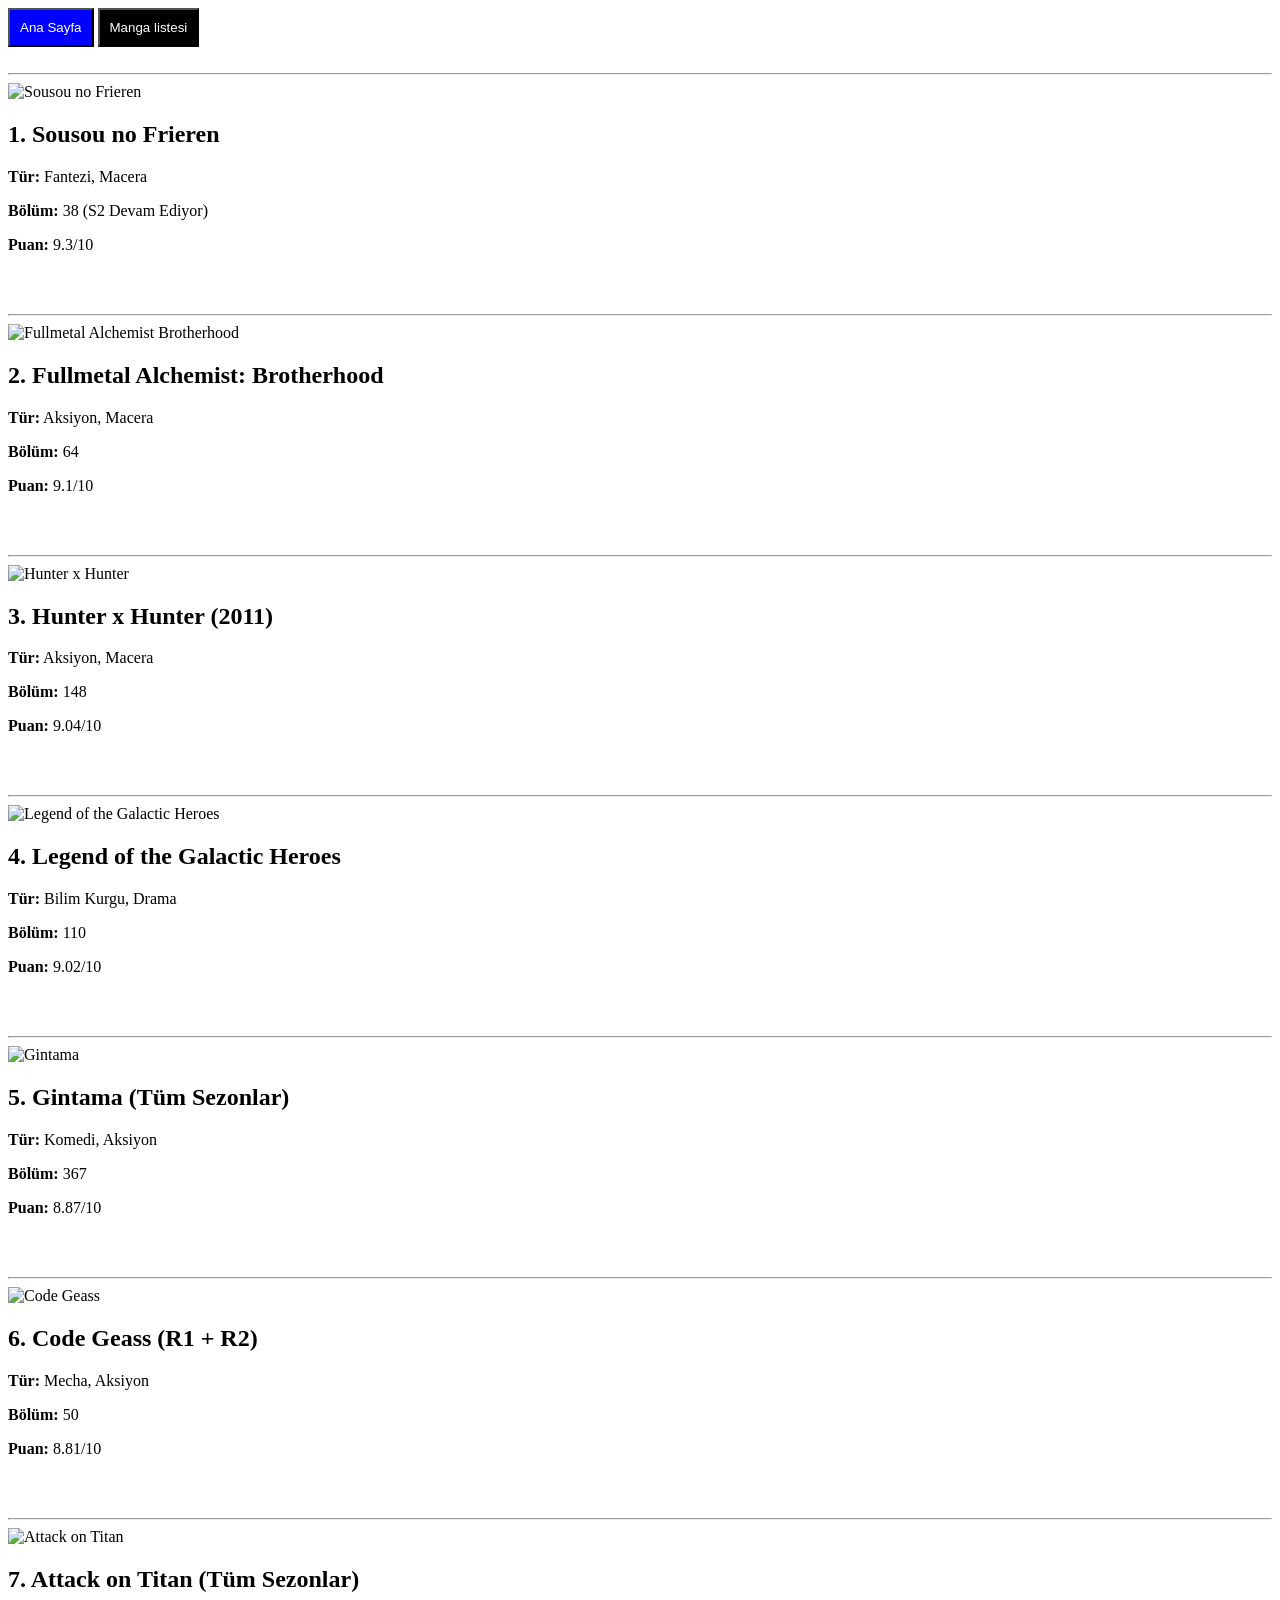
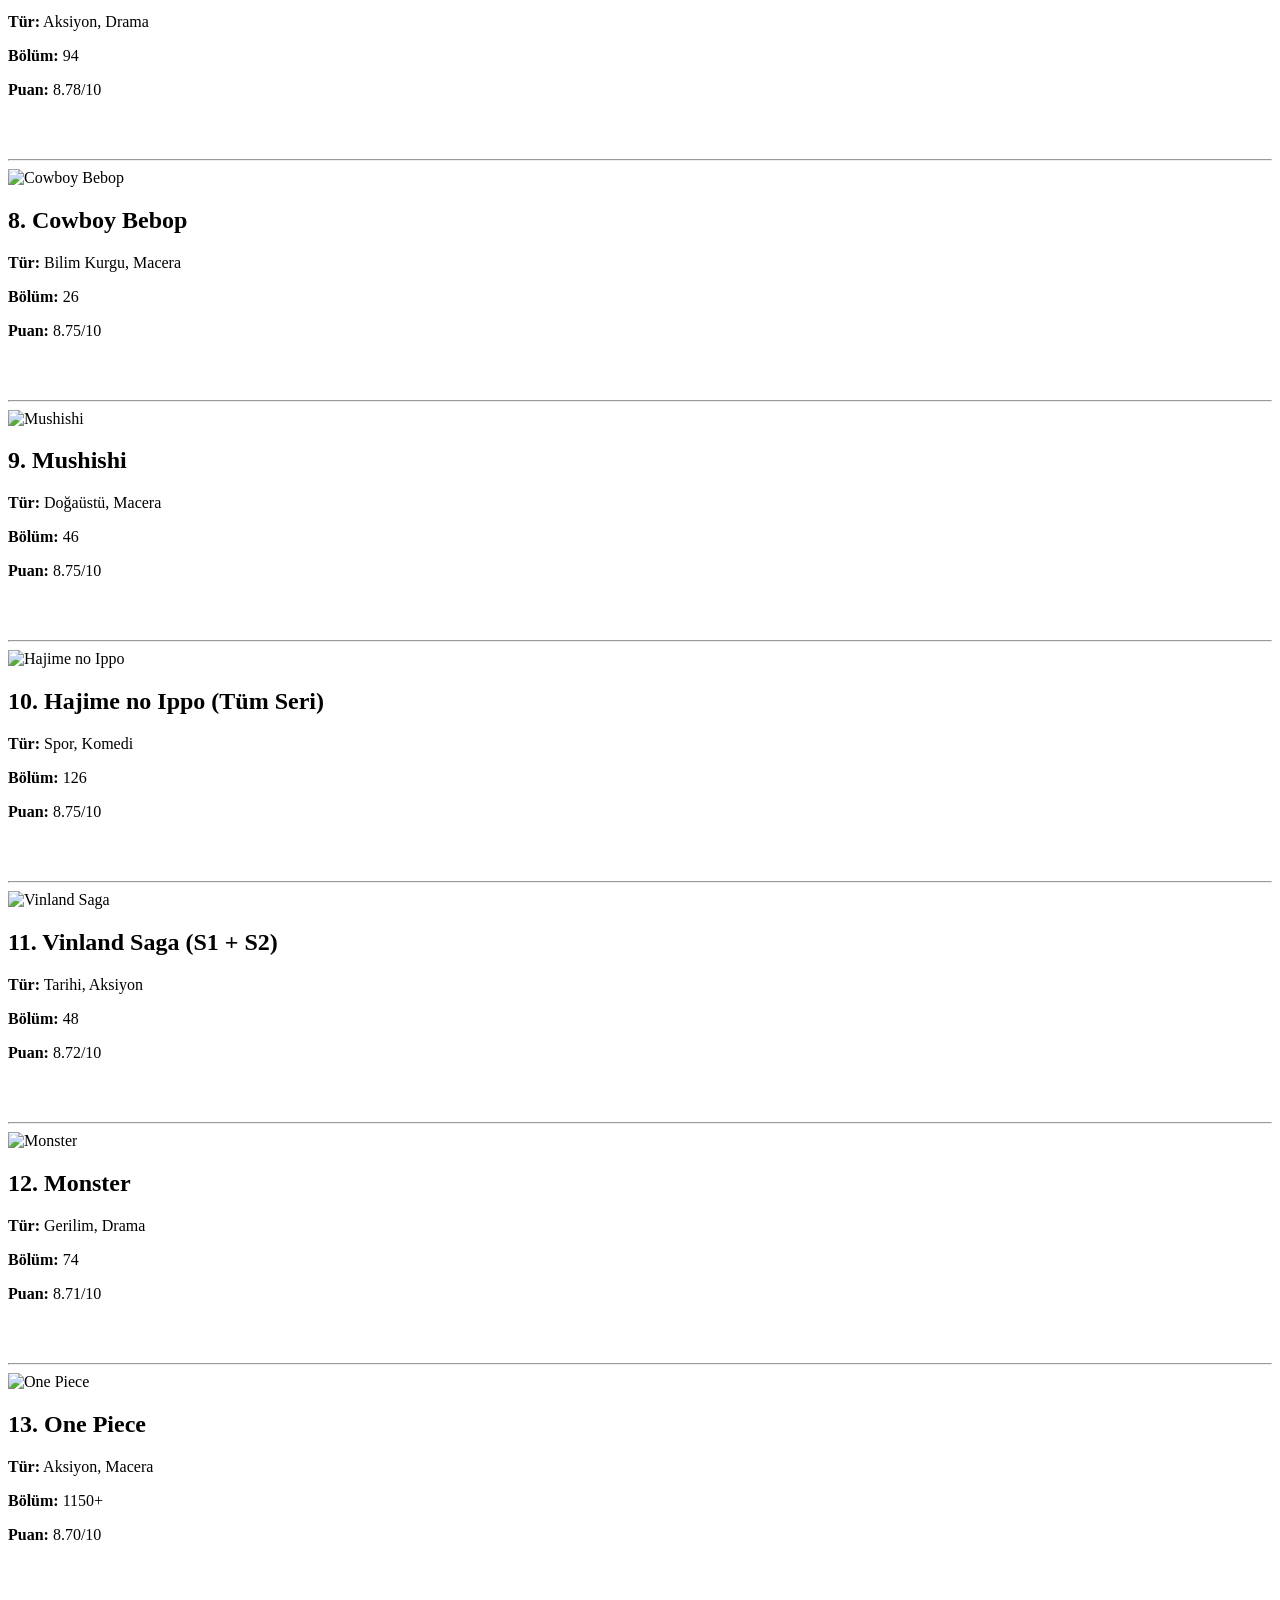
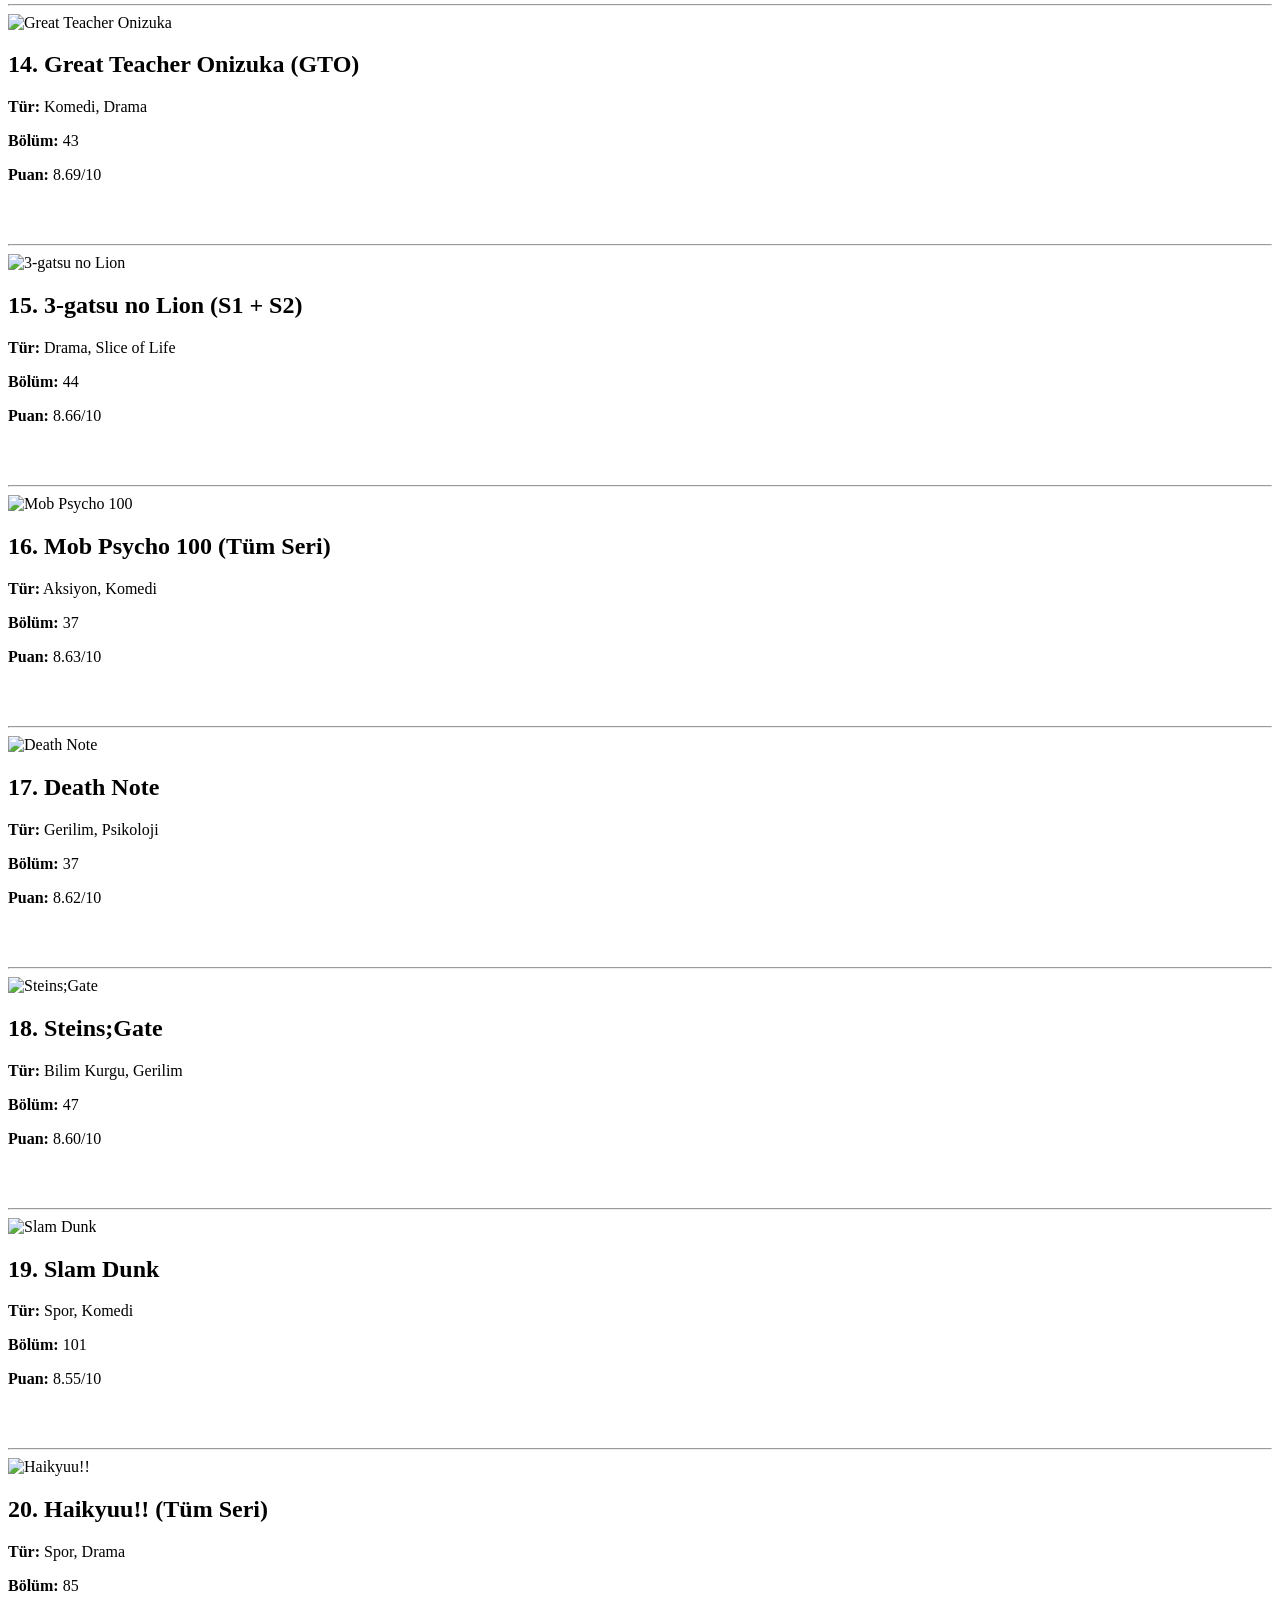
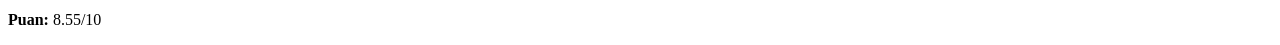
==== anime.html @ 478937a7 "Add files via upload" ====
<!DOCTYPE html>
<html lang="tr">
<head>
    <meta charset="UTF-8">
    <title>anime listesi </title>
</head>
<body>
   
    <a href="index.html"><button style="background-color:blue;color:white;padding:10px;">Ana Sayfa</button></a>
    
 <a href="manga.html"><button style="background-color:black;color:white;padding:10px;">Manga listesi</button></a> 
 


    <br><br><hr>
    <img src="img/frieren.jpg" width="150" alt="Sousou no Frieren">
    <h2>1. Sousou no Frieren</h2>
    <p><strong>Tür:</strong> Fantezi, Macera</p>
    <p><strong>Bölüm:</strong> 38 (S2 Devam Ediyor)</p>
    <p><strong>Puan:</strong> 9.3/10</p>

    <br><br><hr>
    <img src="img/fmab.jpg" width="150" alt="Fullmetal Alchemist Brotherhood">
    <h2>2. Fullmetal Alchemist: Brotherhood</h2>
    <p><strong>Tür:</strong> Aksiyon, Macera</p>
    <p><strong>Bölüm:</strong> 64</p>
    <p><strong>Puan:</strong> 9.1/10</p>

    <br><br><hr>
    <img src="img/hxh.jpg" width="150" alt="Hunter x Hunter">
    <h2>3. Hunter x Hunter (2011)</h2>
    <p><strong>Tür:</strong> Aksiyon, Macera</p>
    <p><strong>Bölüm:</strong> 148</p>
    <p><strong>Puan:</strong> 9.04/10</p>

    <br><br><hr>
    <img src="img/logh.jpg" width="150" alt="Legend of the Galactic Heroes">
    <h2>4. Legend of the Galactic Heroes</h2>
    <p><strong>Tür:</strong> Bilim Kurgu, Drama</p>
    <p><strong>Bölüm:</strong> 110</p>
    <p><strong>Puan:</strong> 9.02/10</p>

    <br><br><hr>
    <img src="img/gintama.jpg" width="150" alt="Gintama">
    <h2>5. Gintama (Tüm Sezonlar)</h2>
    <p><strong>Tür:</strong> Komedi, Aksiyon</p>
    <p><strong>Bölüm:</strong> 367</p>
    <p><strong>Puan:</strong> 8.87/10</p>

    <br><br><hr>
    <img src="img/codegeass.jpg" width="150" alt="Code Geass">
    <h2>6. Code Geass (R1 + R2)</h2>
    <p><strong>Tür:</strong> Mecha, Aksiyon</p>
    <p><strong>Bölüm:</strong> 50</p>
    <p><strong>Puan:</strong> 8.81/10</p>

    <br><br><hr>
    <img src="img/aot.jpg" width="150" alt="Attack on Titan">
    <h2>7. Attack on Titan (Tüm Sezonlar)</h2>
    <p><strong>Tür:</strong> Aksiyon, Drama</p>
    <p><strong>Bölüm:</strong> 94</p>
    <p><strong>Puan:</strong> 8.78/10</p>

    <br><br><hr>
    <img src="img/cowboybebop.jpg" width="150" alt="Cowboy Bebop">
    <h2>8. Cowboy Bebop</h2>
    <p><strong>Tür:</strong> Bilim Kurgu, Macera</p>
    <p><strong>Bölüm:</strong> 26</p>
    <p><strong>Puan:</strong> 8.75/10</p>

    <br><br><hr>
    <img src="img/mushishi.jpg" width="150" alt="Mushishi">
    <h2>9. Mushishi</h2>
    <p><strong>Tür:</strong> Doğaüstü, Macera</p>
    <p><strong>Bölüm:</strong> 46</p>
    <p><strong>Puan:</strong> 8.75/10</p>

    <br><br><hr>
    <img src="img/hajimenoippo.jpg" width="150" alt="Hajime no Ippo">
    <h2>10. Hajime no Ippo (Tüm Seri)</h2>
    <p><strong>Tür:</strong> Spor, Komedi</p>
    <p><strong>Bölüm:</strong> 126</p>
    <p><strong>Puan:</strong> 8.75/10</p>

    <br><br><hr>
    <img src="img/vinland.jpg" width="150" alt="Vinland Saga">
    <h2>11. Vinland Saga (S1 + S2)</h2>
    <p><strong>Tür:</strong> Tarihi, Aksiyon</p>
    <p><strong>Bölüm:</strong> 48</p>
    <p><strong>Puan:</strong> 8.72/10</p>

    <br><br><hr>
    <img src="img/monster.jpg" width="150" alt="Monster">
    <h2>12. Monster</h2>
    <p><strong>Tür:</strong> Gerilim, Drama</p>
    <p><strong>Bölüm:</strong> 74</p>
    <p><strong>Puan:</strong> 8.71/10</p>

    <br><br><hr>
    <img src="img/onepiece.jpg" width="150" alt="One Piece">
    <h2>13. One Piece</h2>
    <p><strong>Tür:</strong> Aksiyon, Macera</p>
    <p><strong>Bölüm:</strong> 1150+</p>
    <p><strong>Puan:</strong> 8.70/10</p>

    <br><br><hr>
    <img src="img/gto.jpg" width="150" alt="Great Teacher Onizuka">
    <h2>14. Great Teacher Onizuka (GTO)</h2>
    <p><strong>Tür:</strong> Komedi, Drama</p>
    <p><strong>Bölüm:</strong> 43</p>
    <p><strong>Puan:</strong> 8.69/10</p>

    <br><br><hr>
    <img src="img/3gatsu.jpg" width="150" alt="3-gatsu no Lion">
    <h2>15. 3-gatsu no Lion (S1 + S2)</h2>
    <p><strong>Tür:</strong> Drama, Slice of Life</p>
    <p><strong>Bölüm:</strong> 44</p>
    <p><strong>Puan:</strong> 8.66/10</p>

    <br><br><hr>
    <img src="img/mobpsycho.jpg" width="150" alt="Mob Psycho 100">
    <h2>16. Mob Psycho 100 (Tüm Seri)</h2>
    <p><strong>Tür:</strong> Aksiyon, Komedi</p>
    <p><strong>Bölüm:</strong> 37</p>
    <p><strong>Puan:</strong> 8.63/10</p>

    <br><br><hr>
    <img src="img/deathnote.jpg" width="150" alt="Death Note">
    <h2>17. Death Note</h2>
    <p><strong>Tür:</strong> Gerilim, Psikoloji</p>
    <p><strong>Bölüm:</strong> 37</p>
    <p><strong>Puan:</strong> 8.62/10</p>

    <br><br><hr>
    <img src="img/steinsgate.jpg" width="150" alt="Steins;Gate">
    <h2>18. Steins;Gate</h2>
    <p><strong>Tür:</strong> Bilim Kurgu, Gerilim</p>
    <p><strong>Bölüm:</strong> 47</p>
    <p><strong>Puan:</strong> 8.60/10</p>

    <br><br><hr>
    <img src="img/slamdunk.jpg" width="150" alt="Slam Dunk">
    <h2>19. Slam Dunk</h2>
    <p><strong>Tür:</strong> Spor, Komedi</p>
    <p><strong>Bölüm:</strong> 101</p>
    <p><strong>Puan:</strong> 8.55/10</p>

    <br><br><hr>
    <img src="img/haikyuu.jpg" width="150" alt="Haikyuu!!">
    <h2>20. Haikyuu!! (Tüm Seri)</h2>
    <p><strong>Tür:</strong> Spor, Drama</p>
    <p><strong>Bölüm:</strong> 85</p>
    <p><strong>Puan:</strong> 8.55/10</p>


 
 
 
</body>
</html>
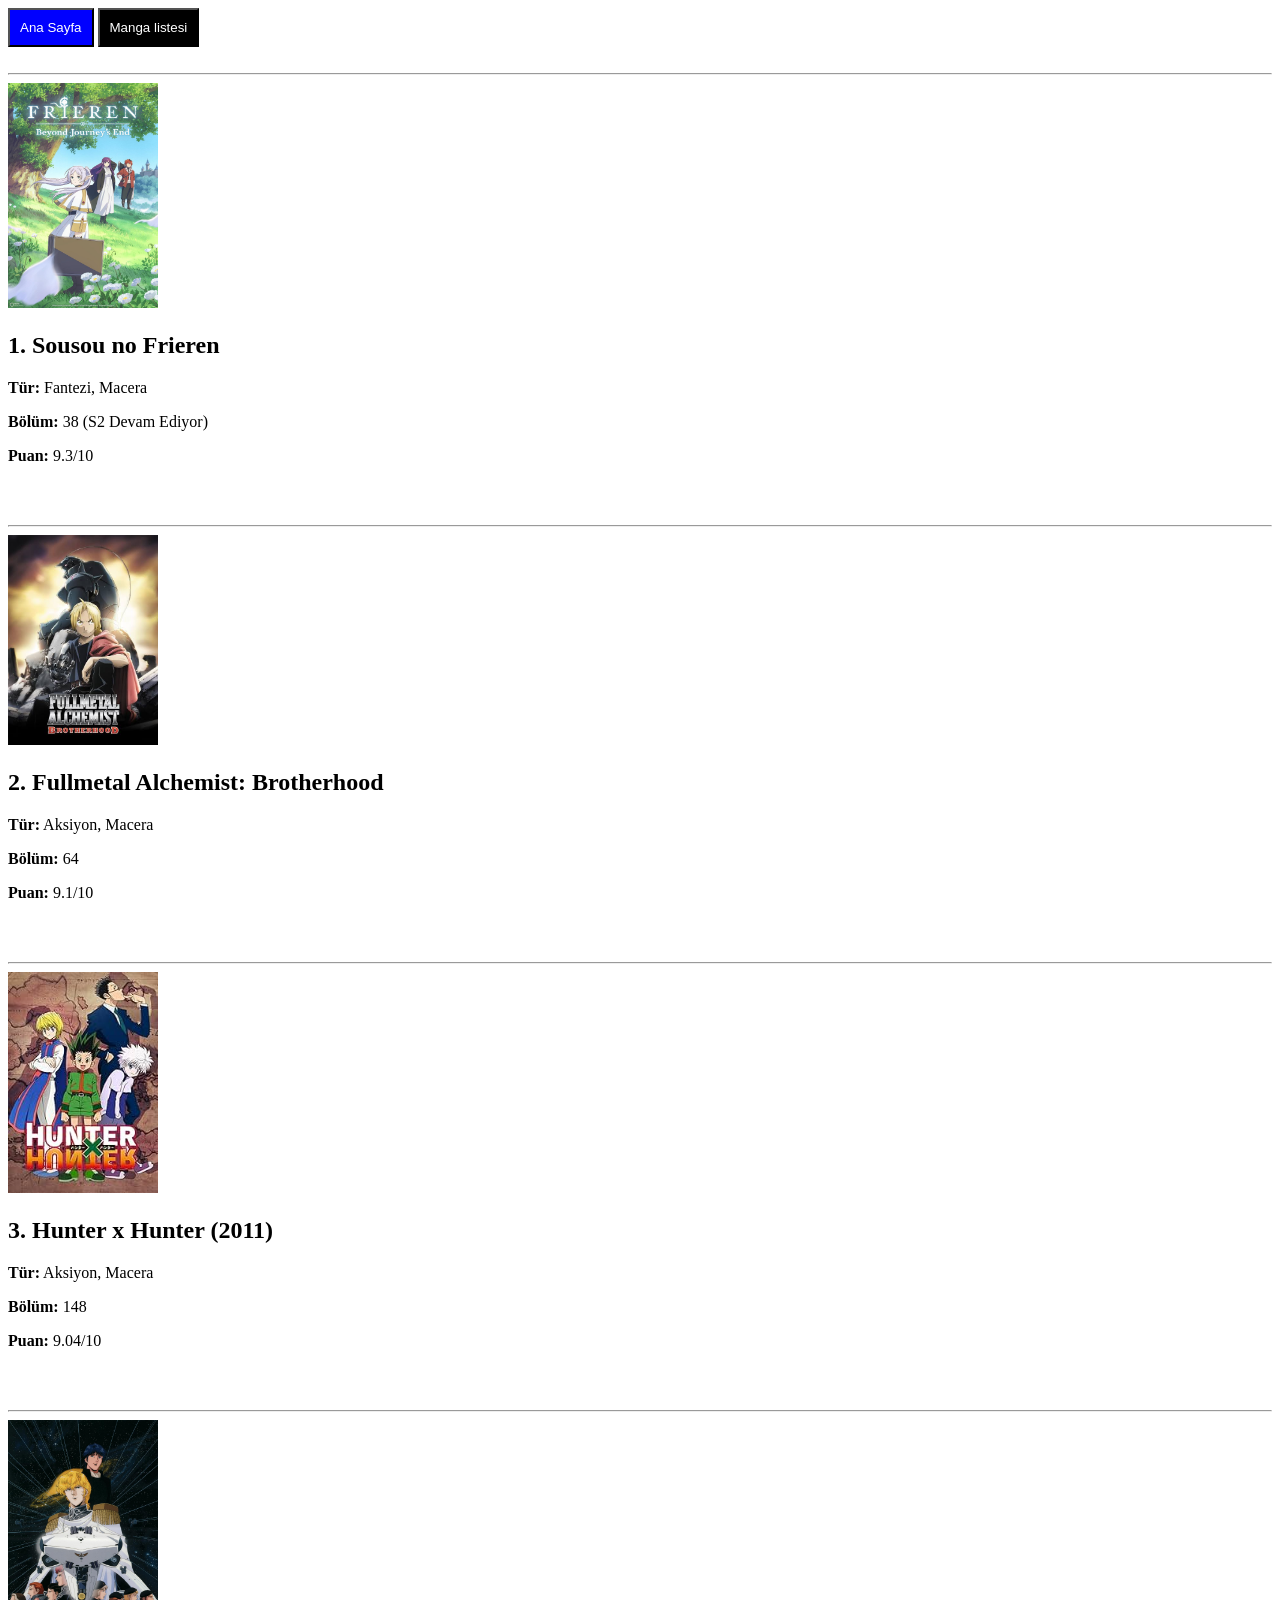
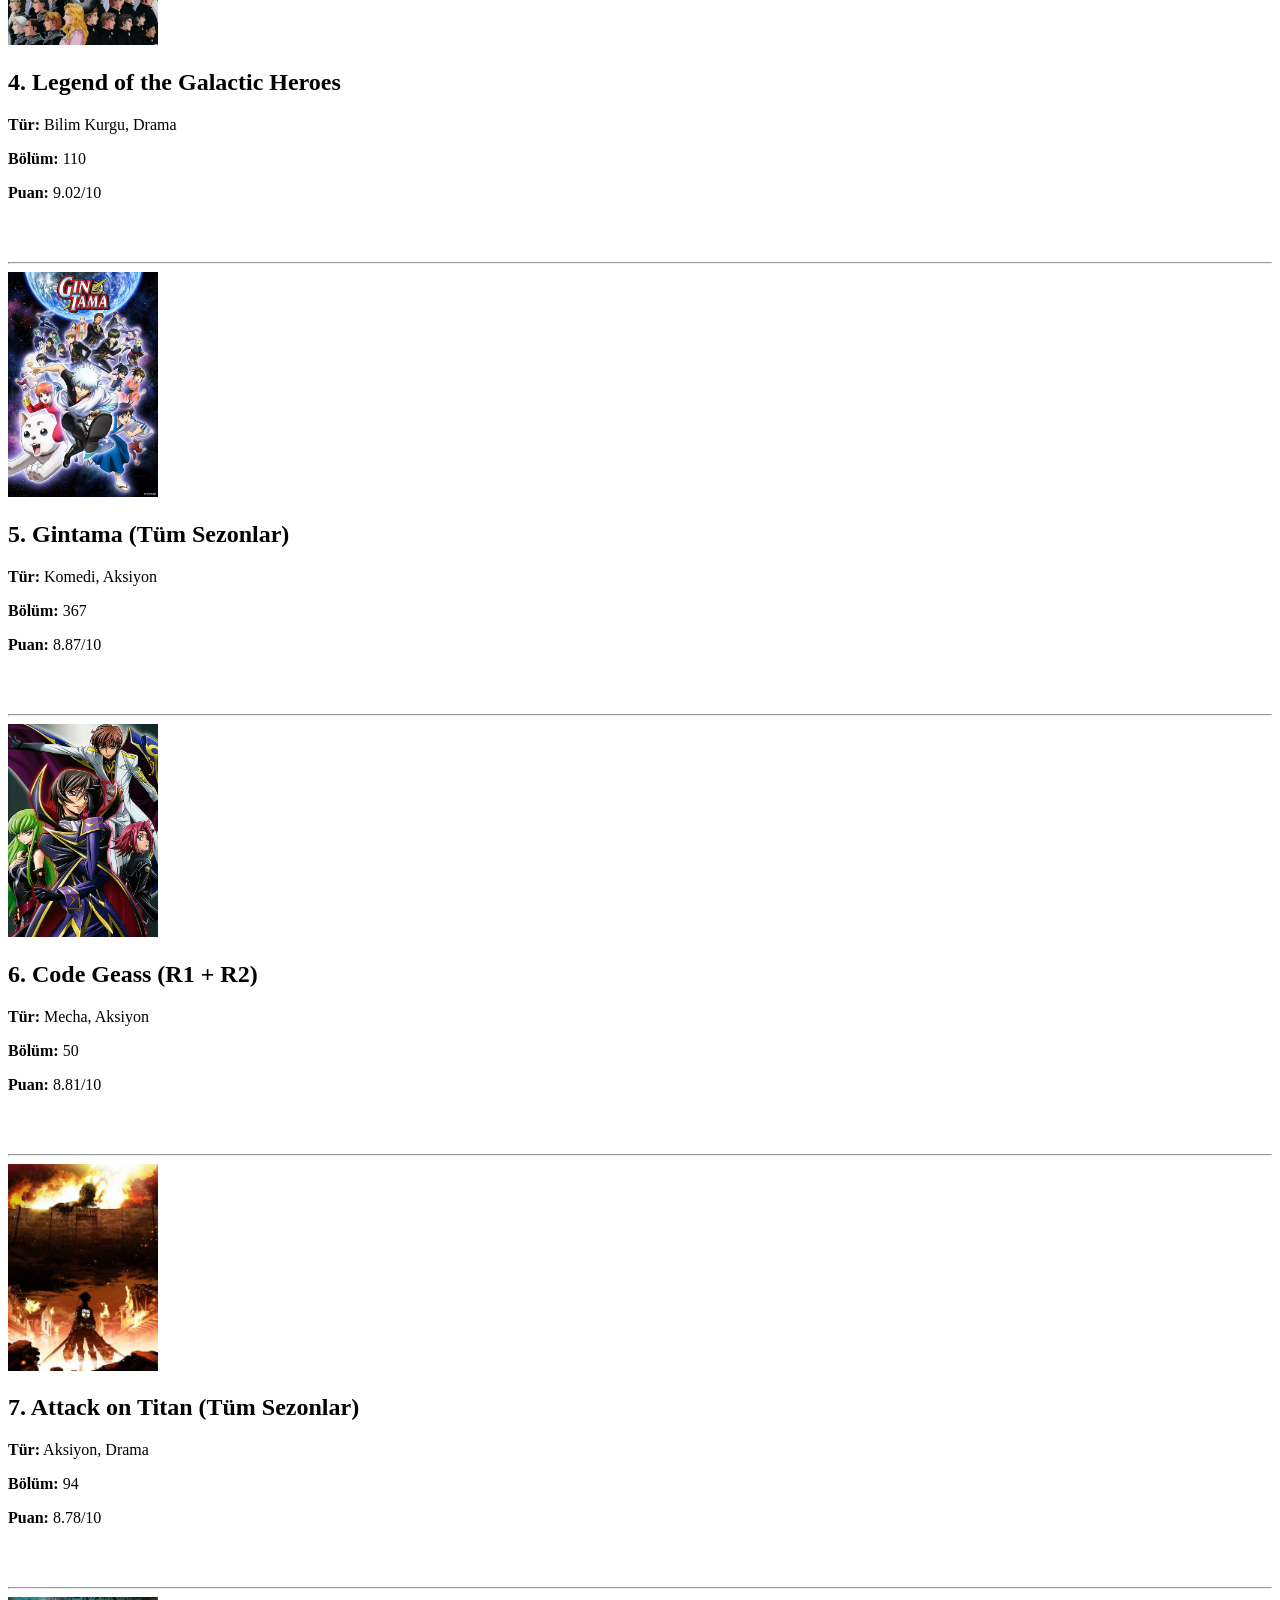
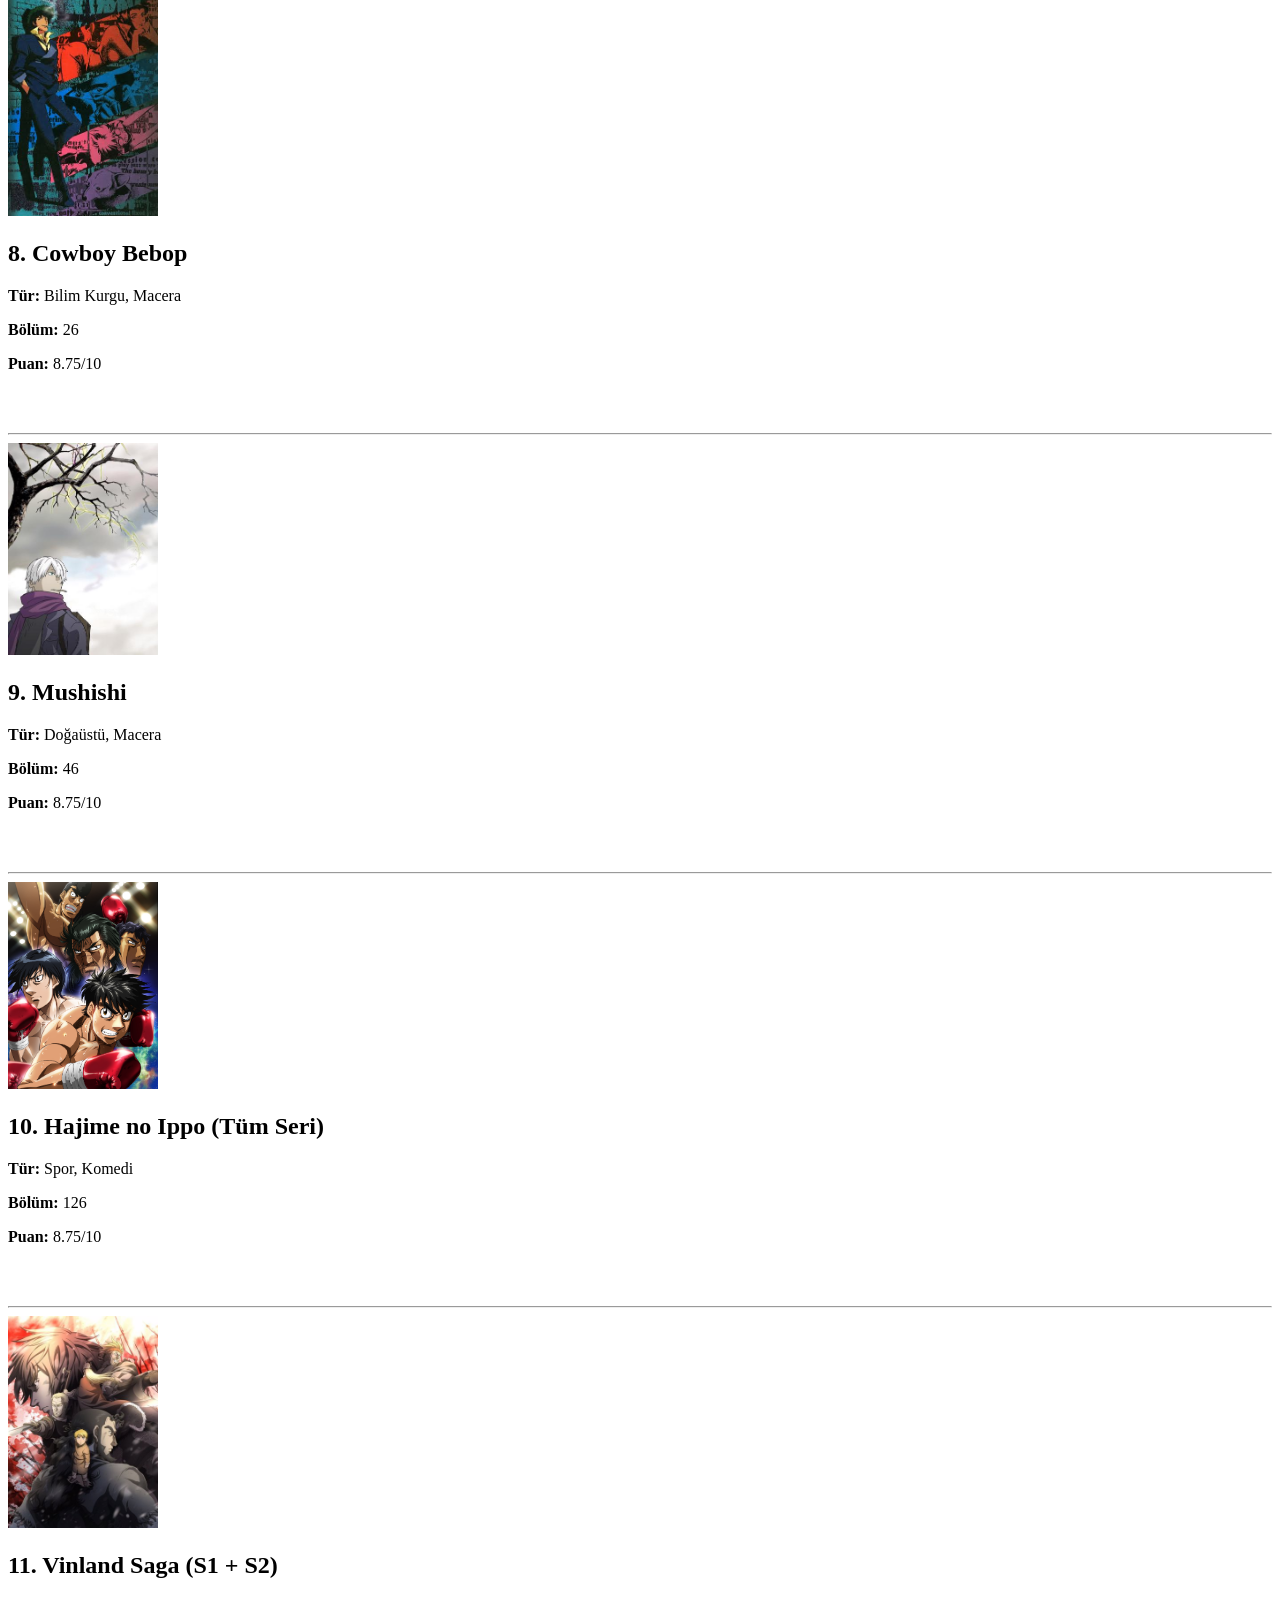
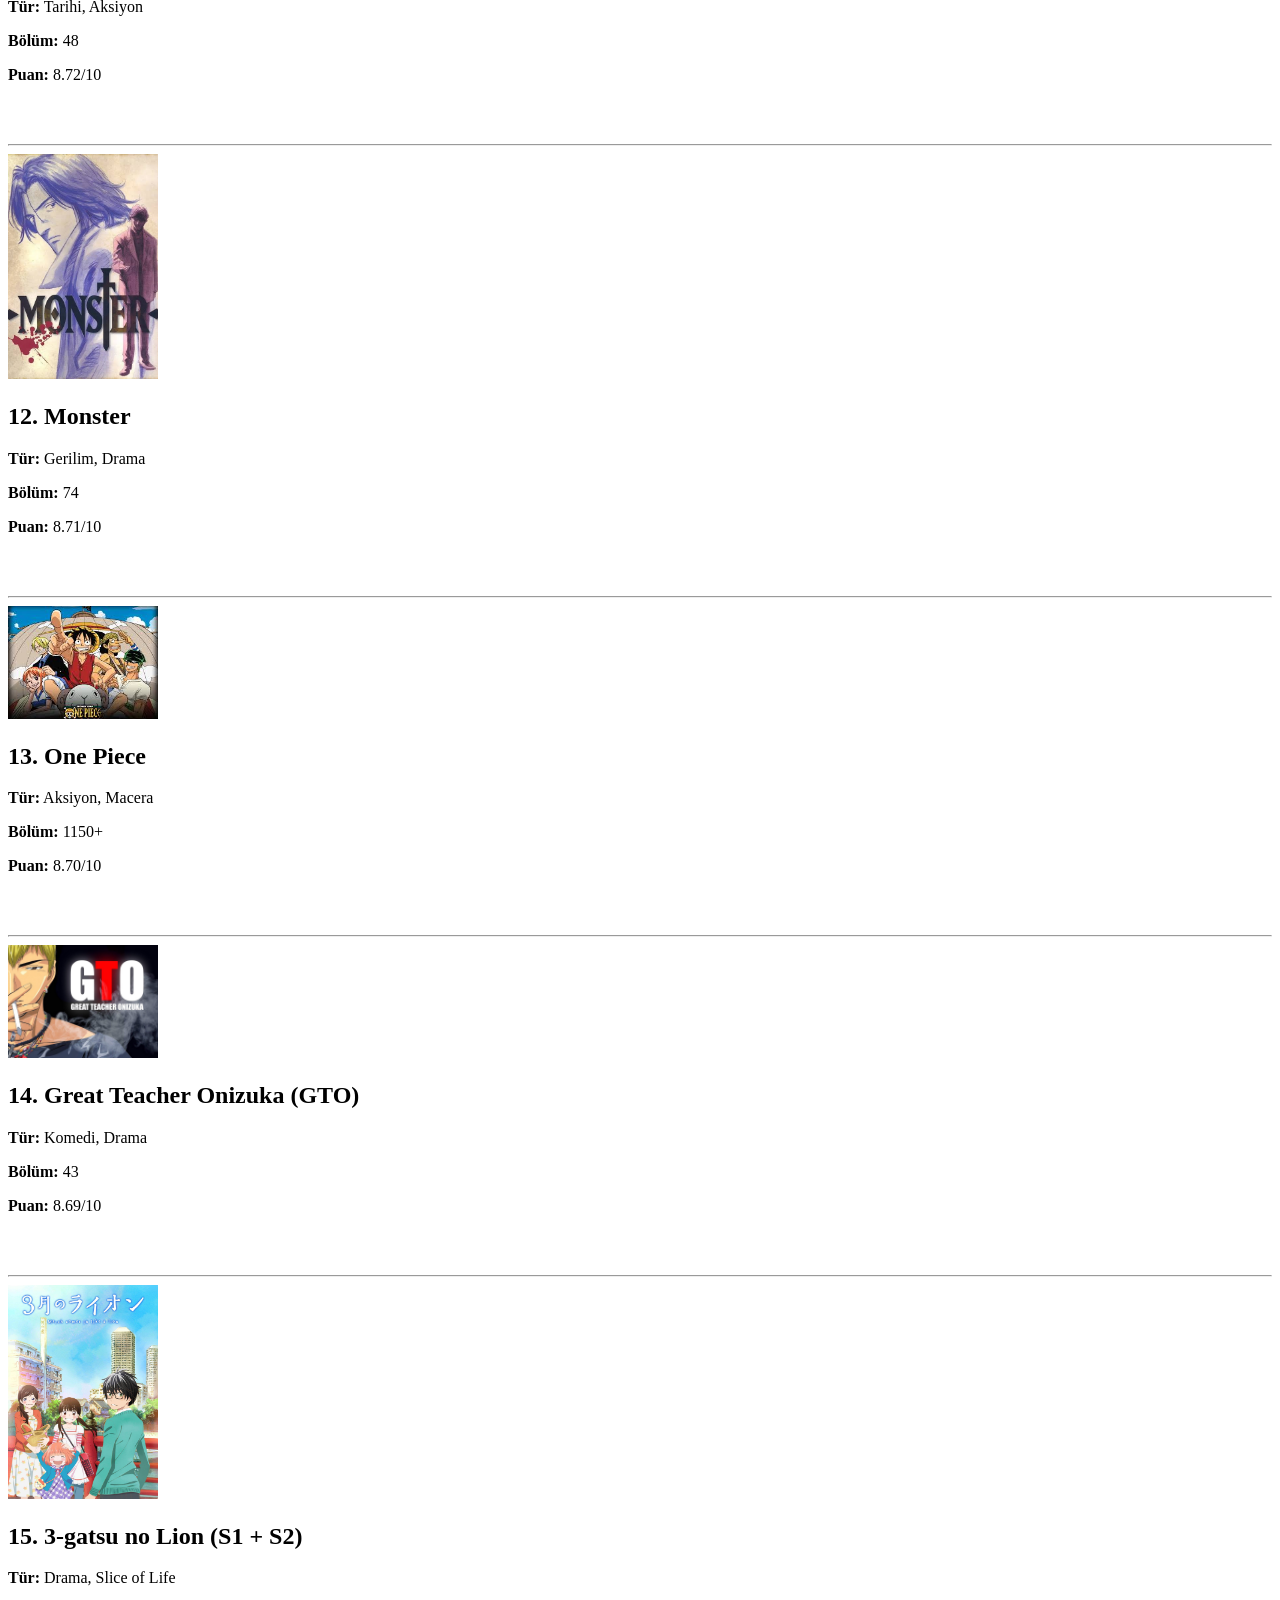
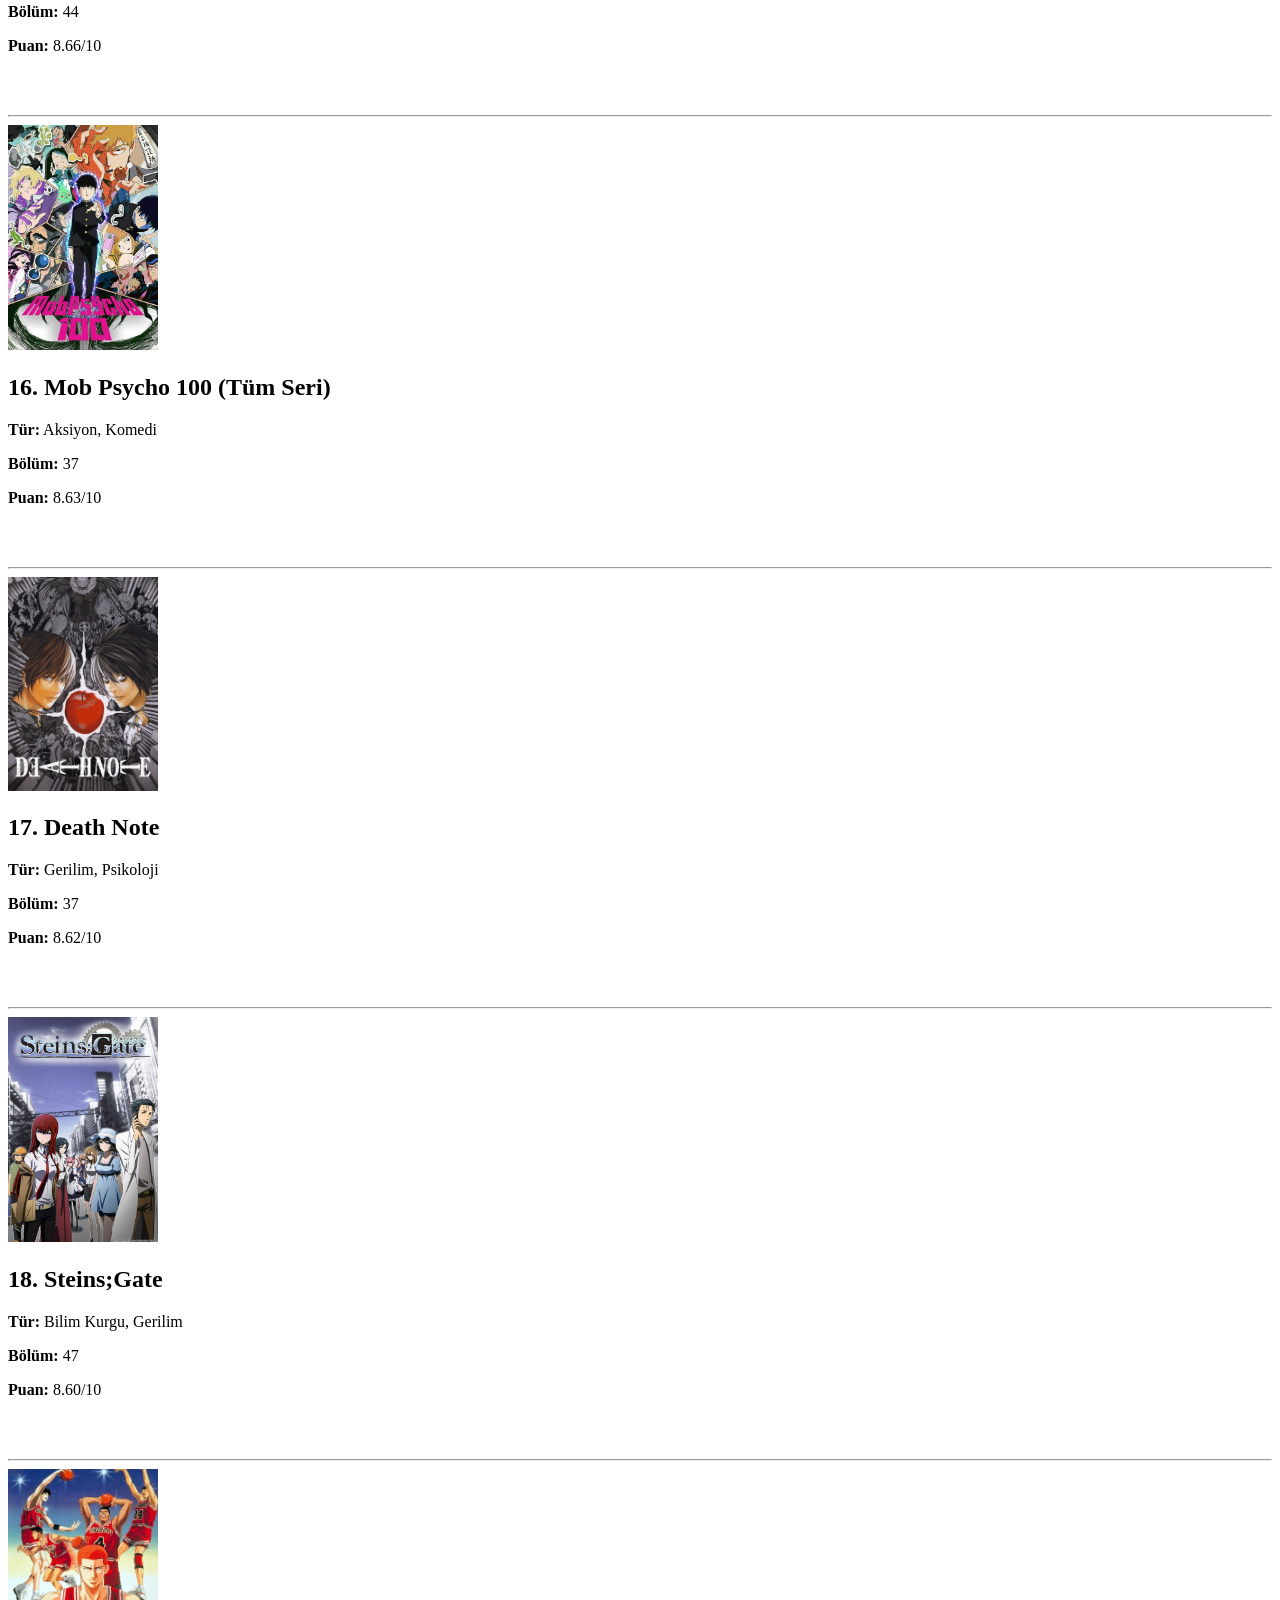
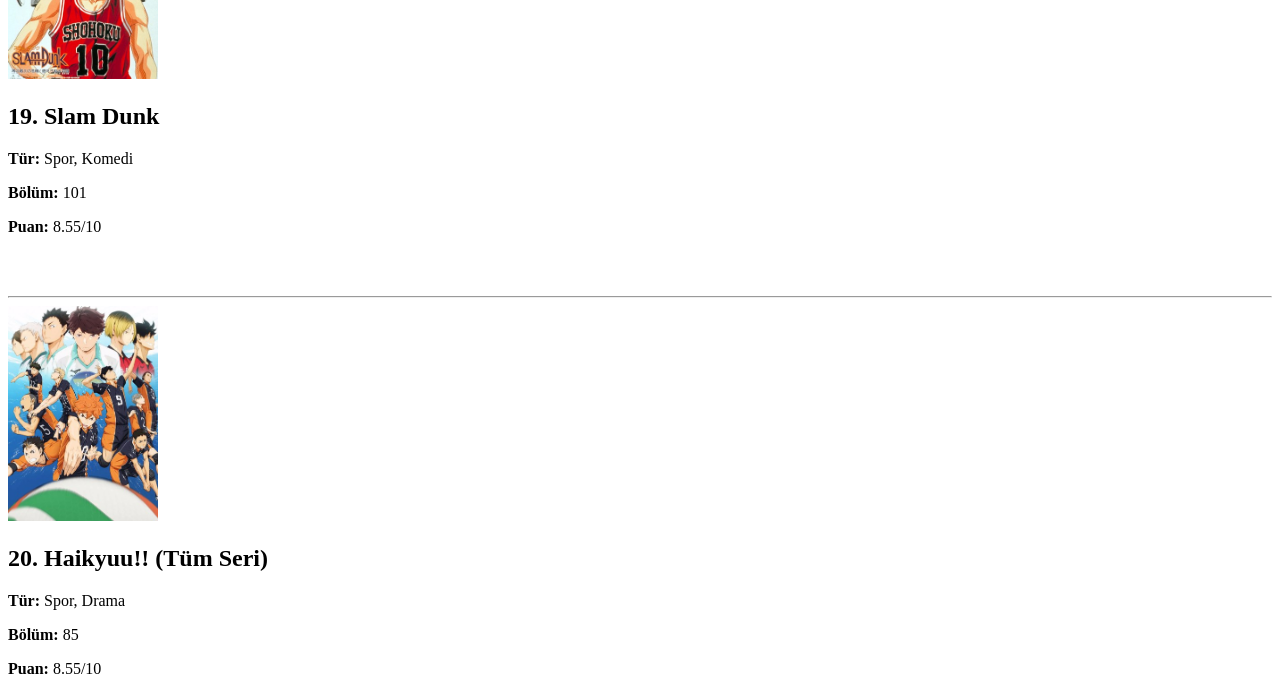
==== commit 94e403bd: "Update anime.html" ====
--- a/anime.html
+++ b/anime.html
@@ -3,6 +3,11 @@
 <head>
     <meta charset="UTF-8">
     <title>anime listesi </title>
+
+<meta name="viewport" content="width=device-width, initial-scale=1.0">
+<link rel="stylesheet" href="style.css">
+
+
 </head>
 <body>
    
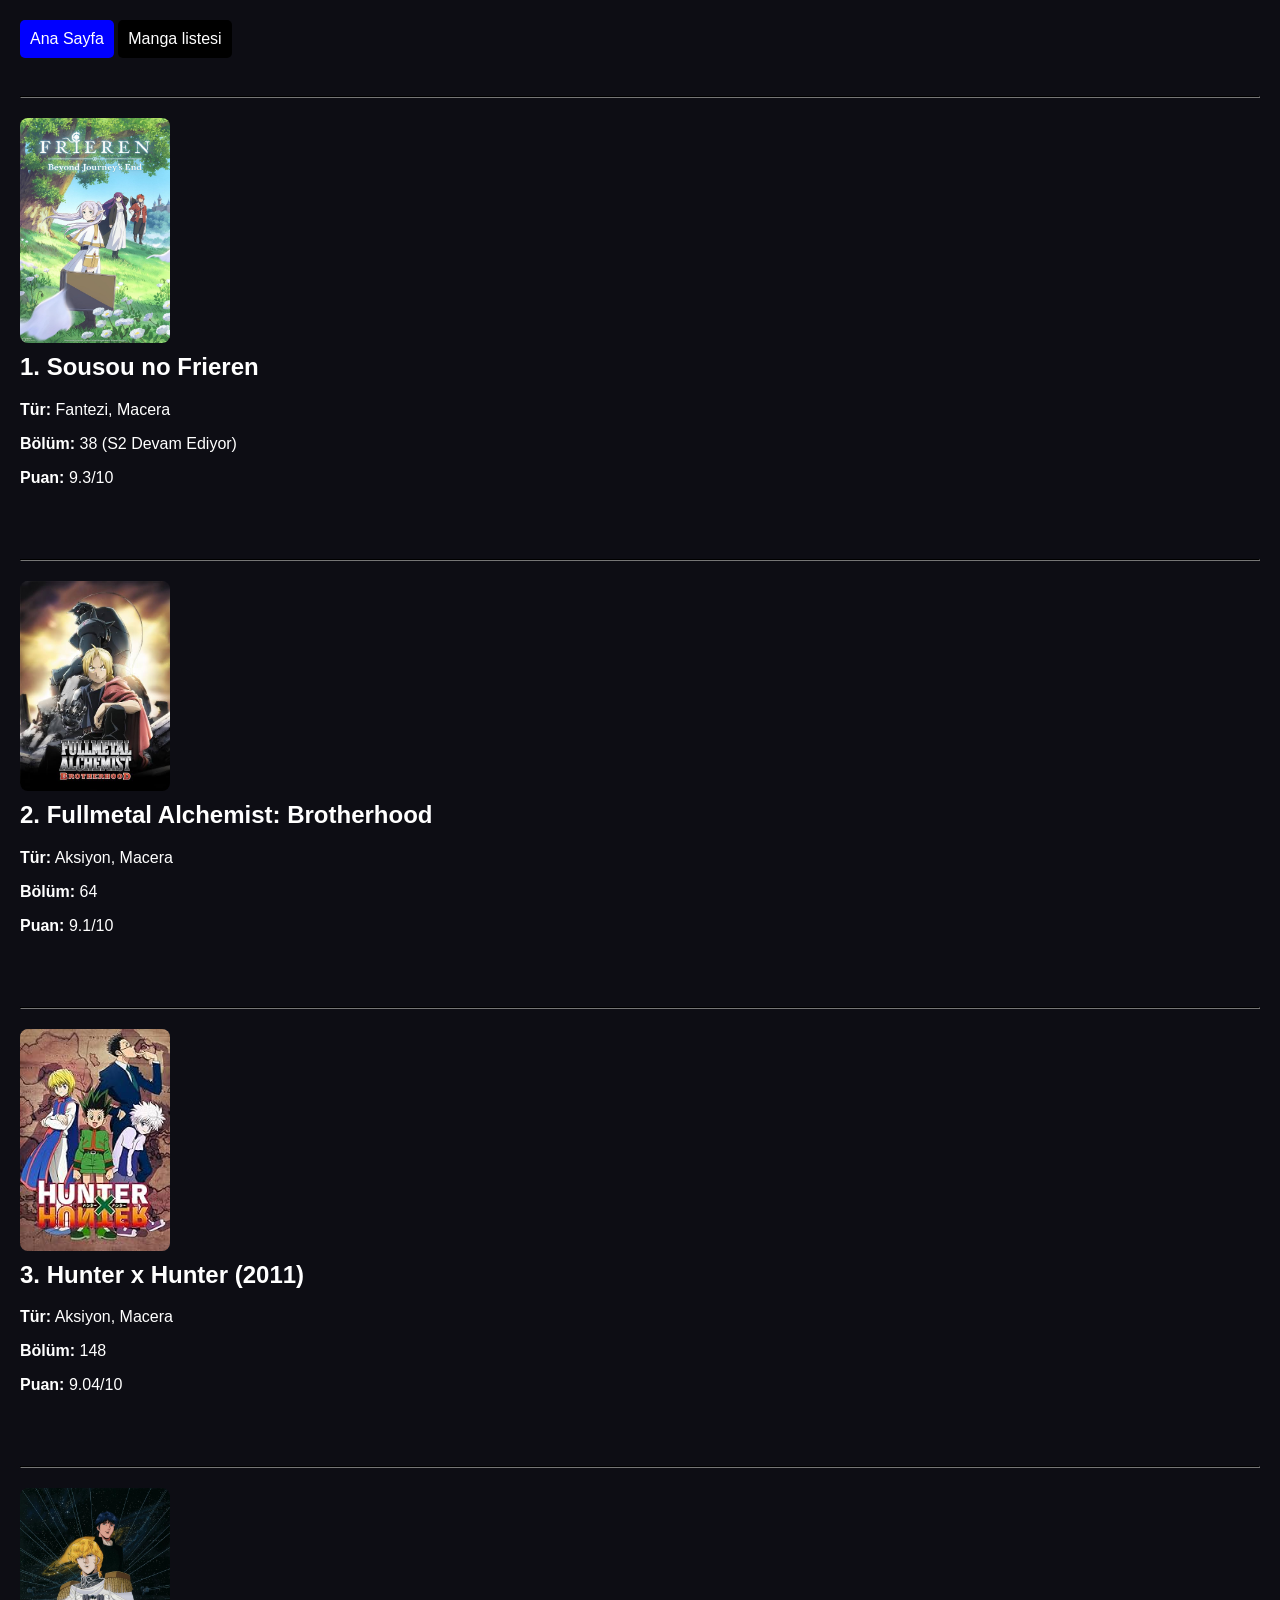
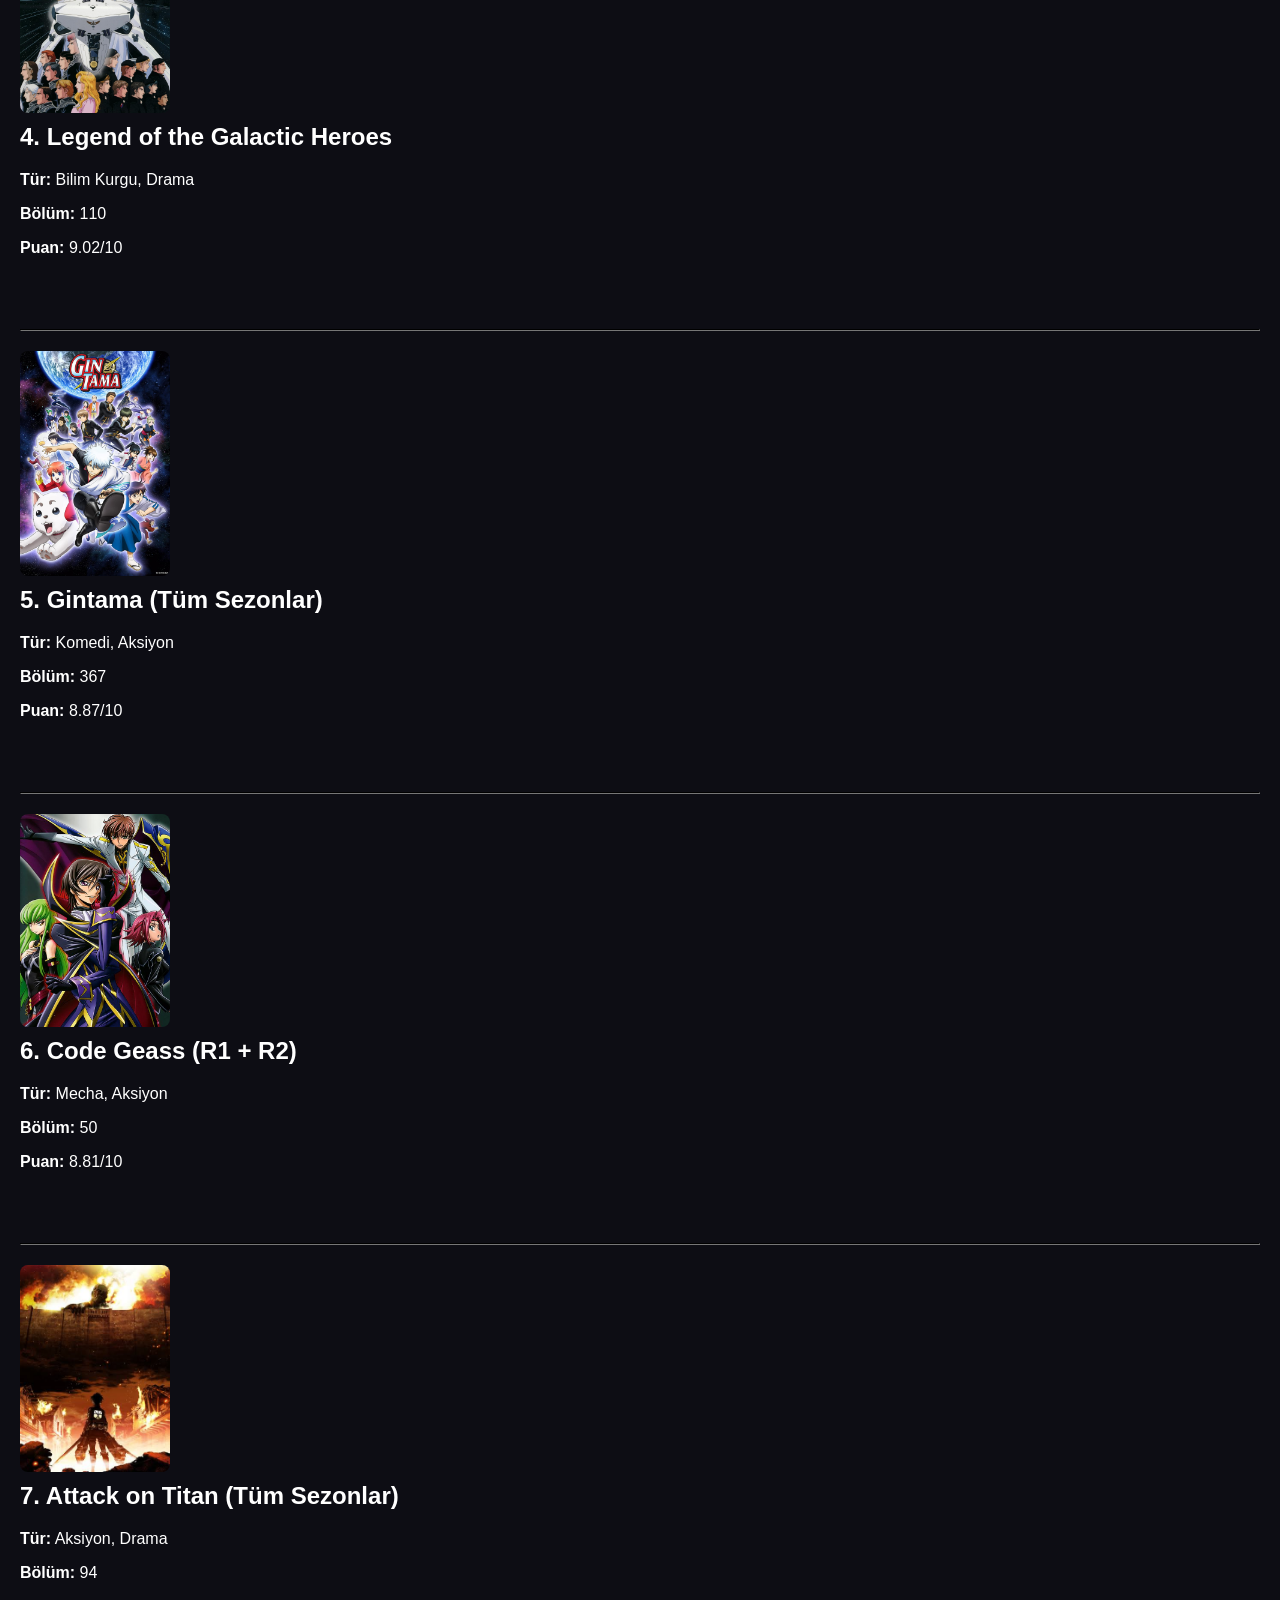
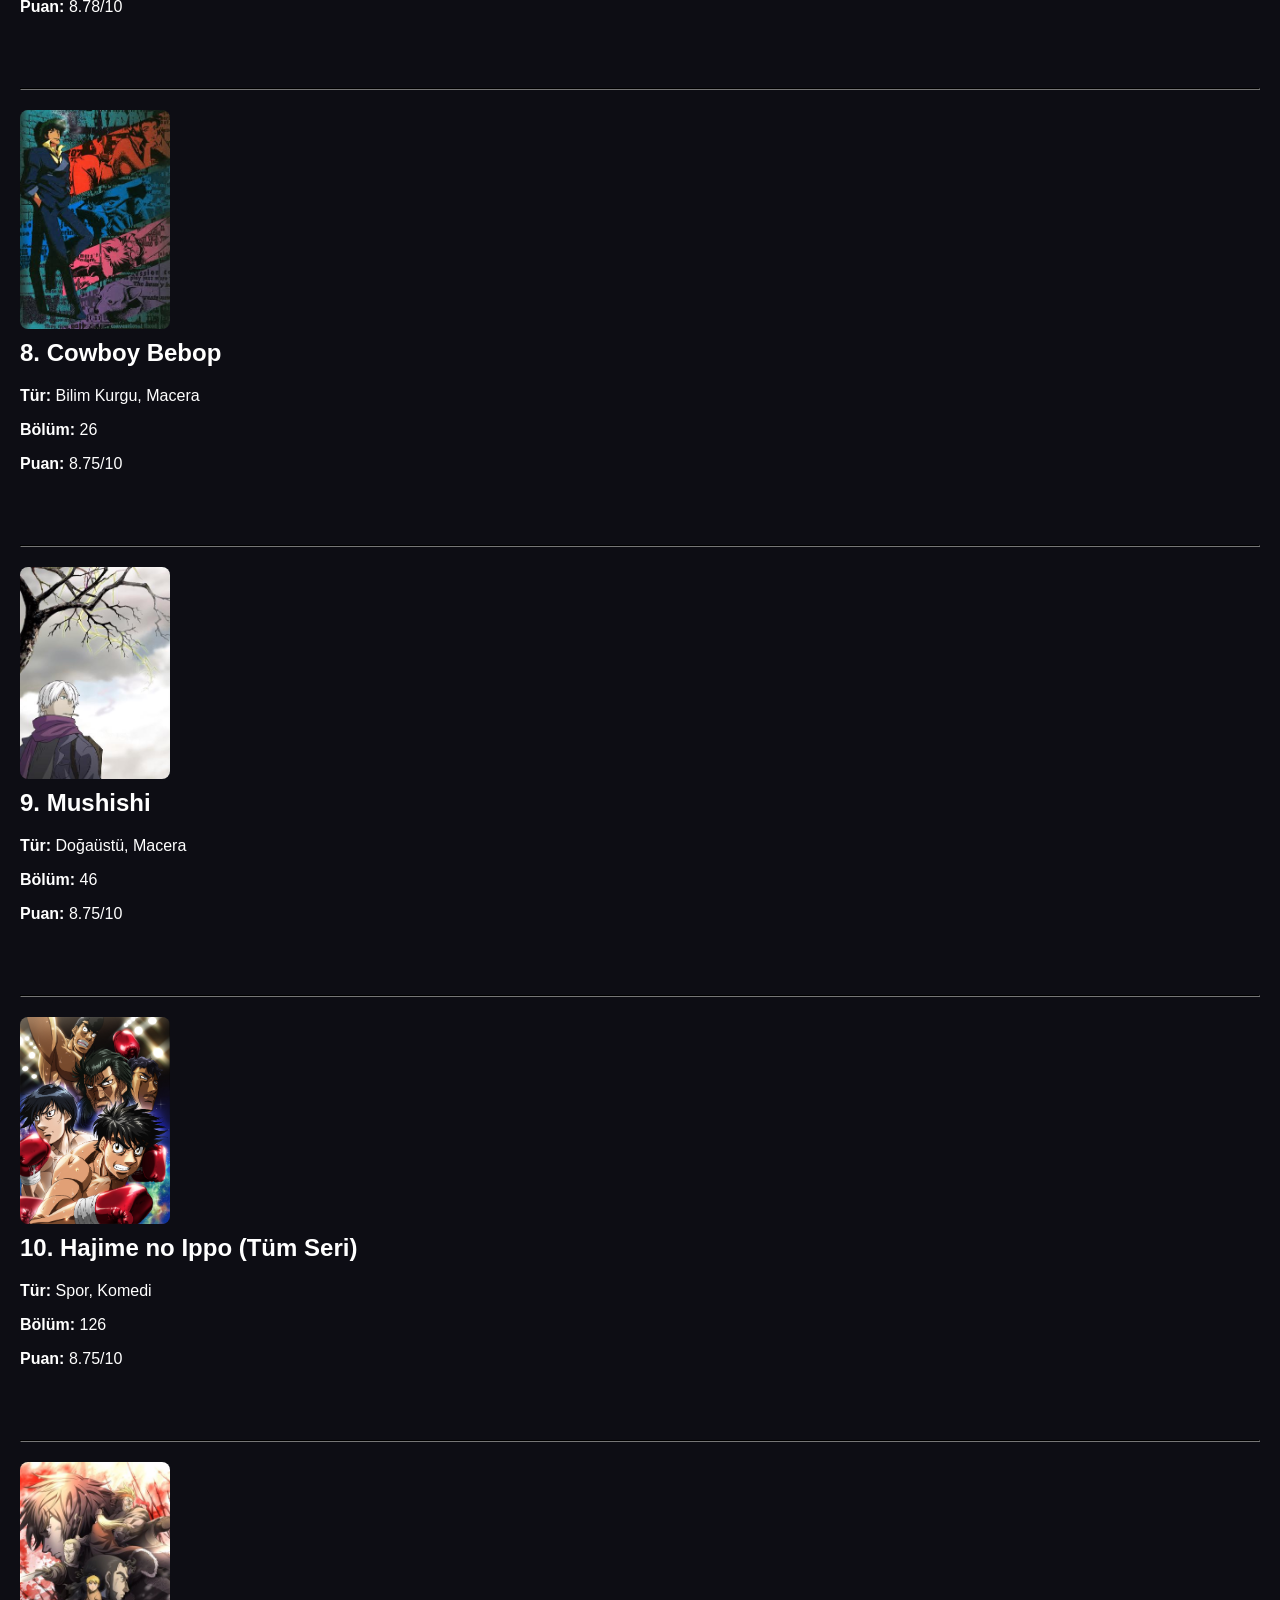
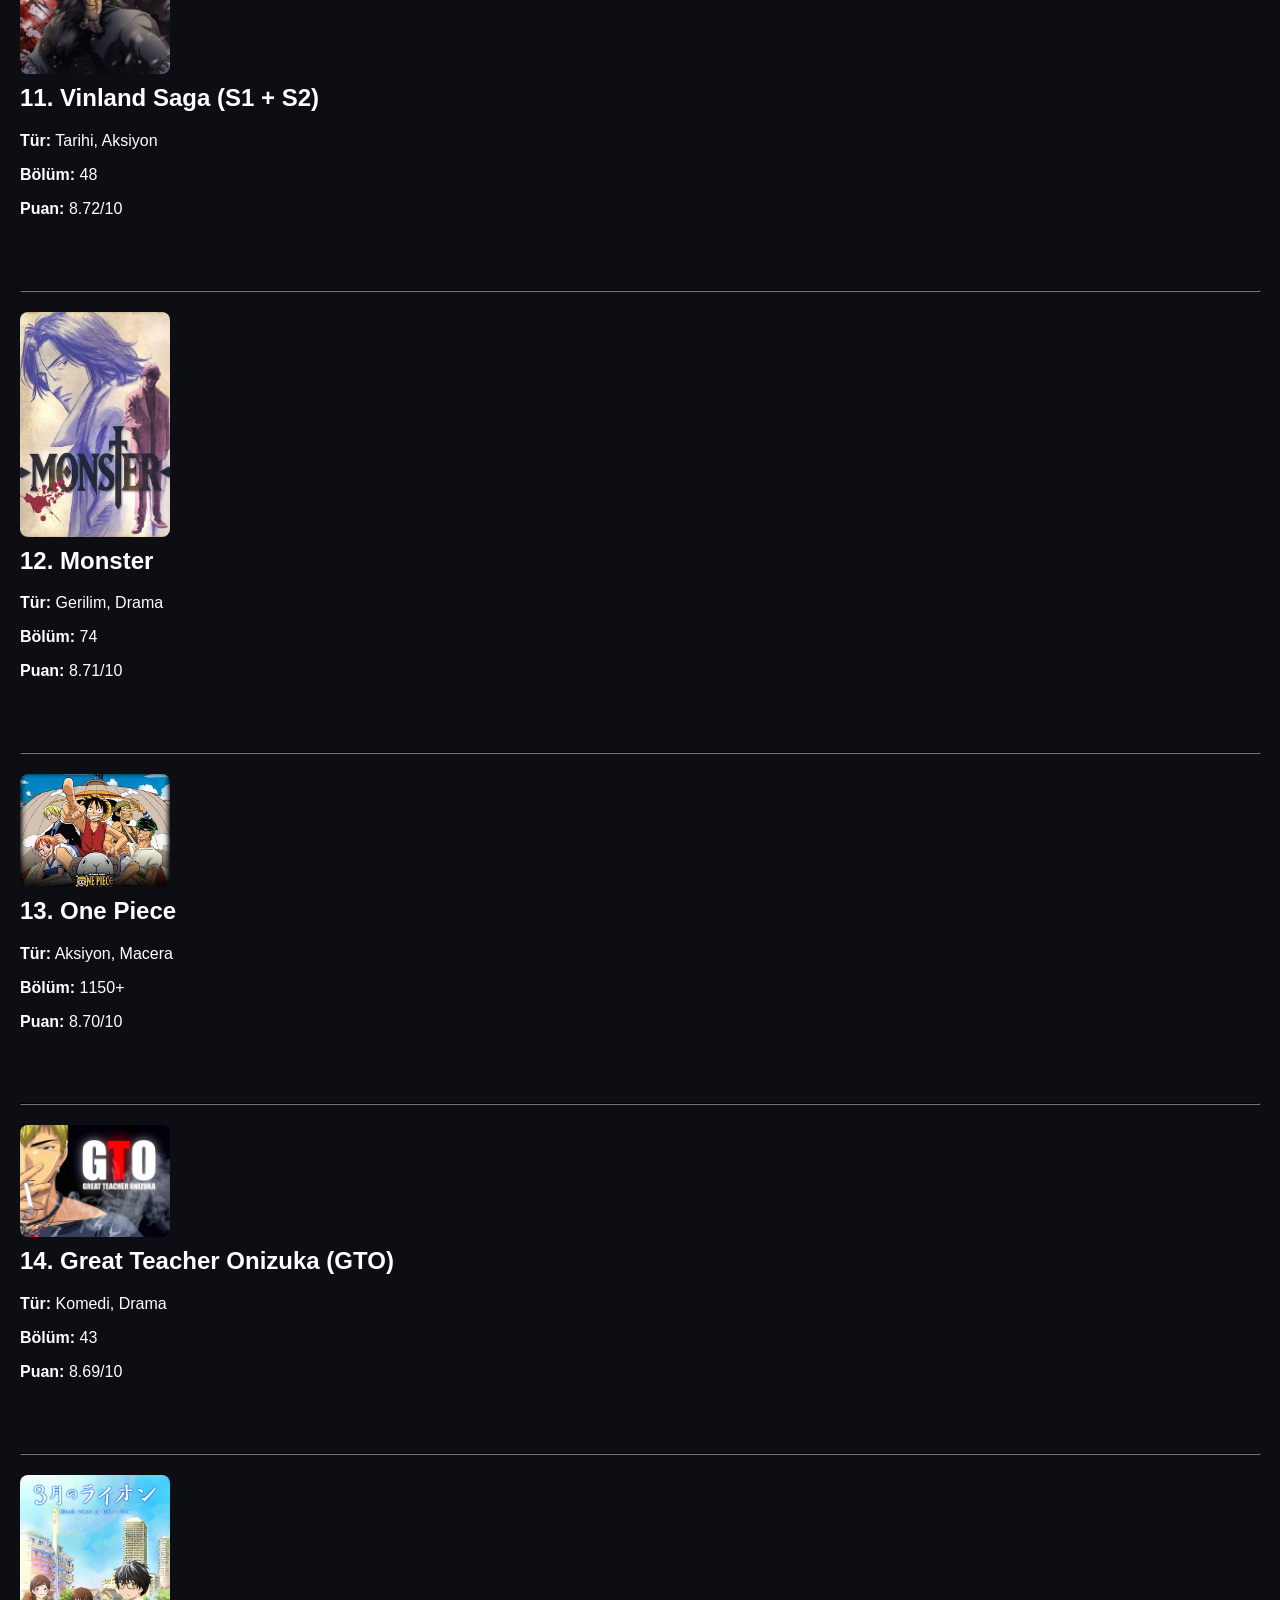
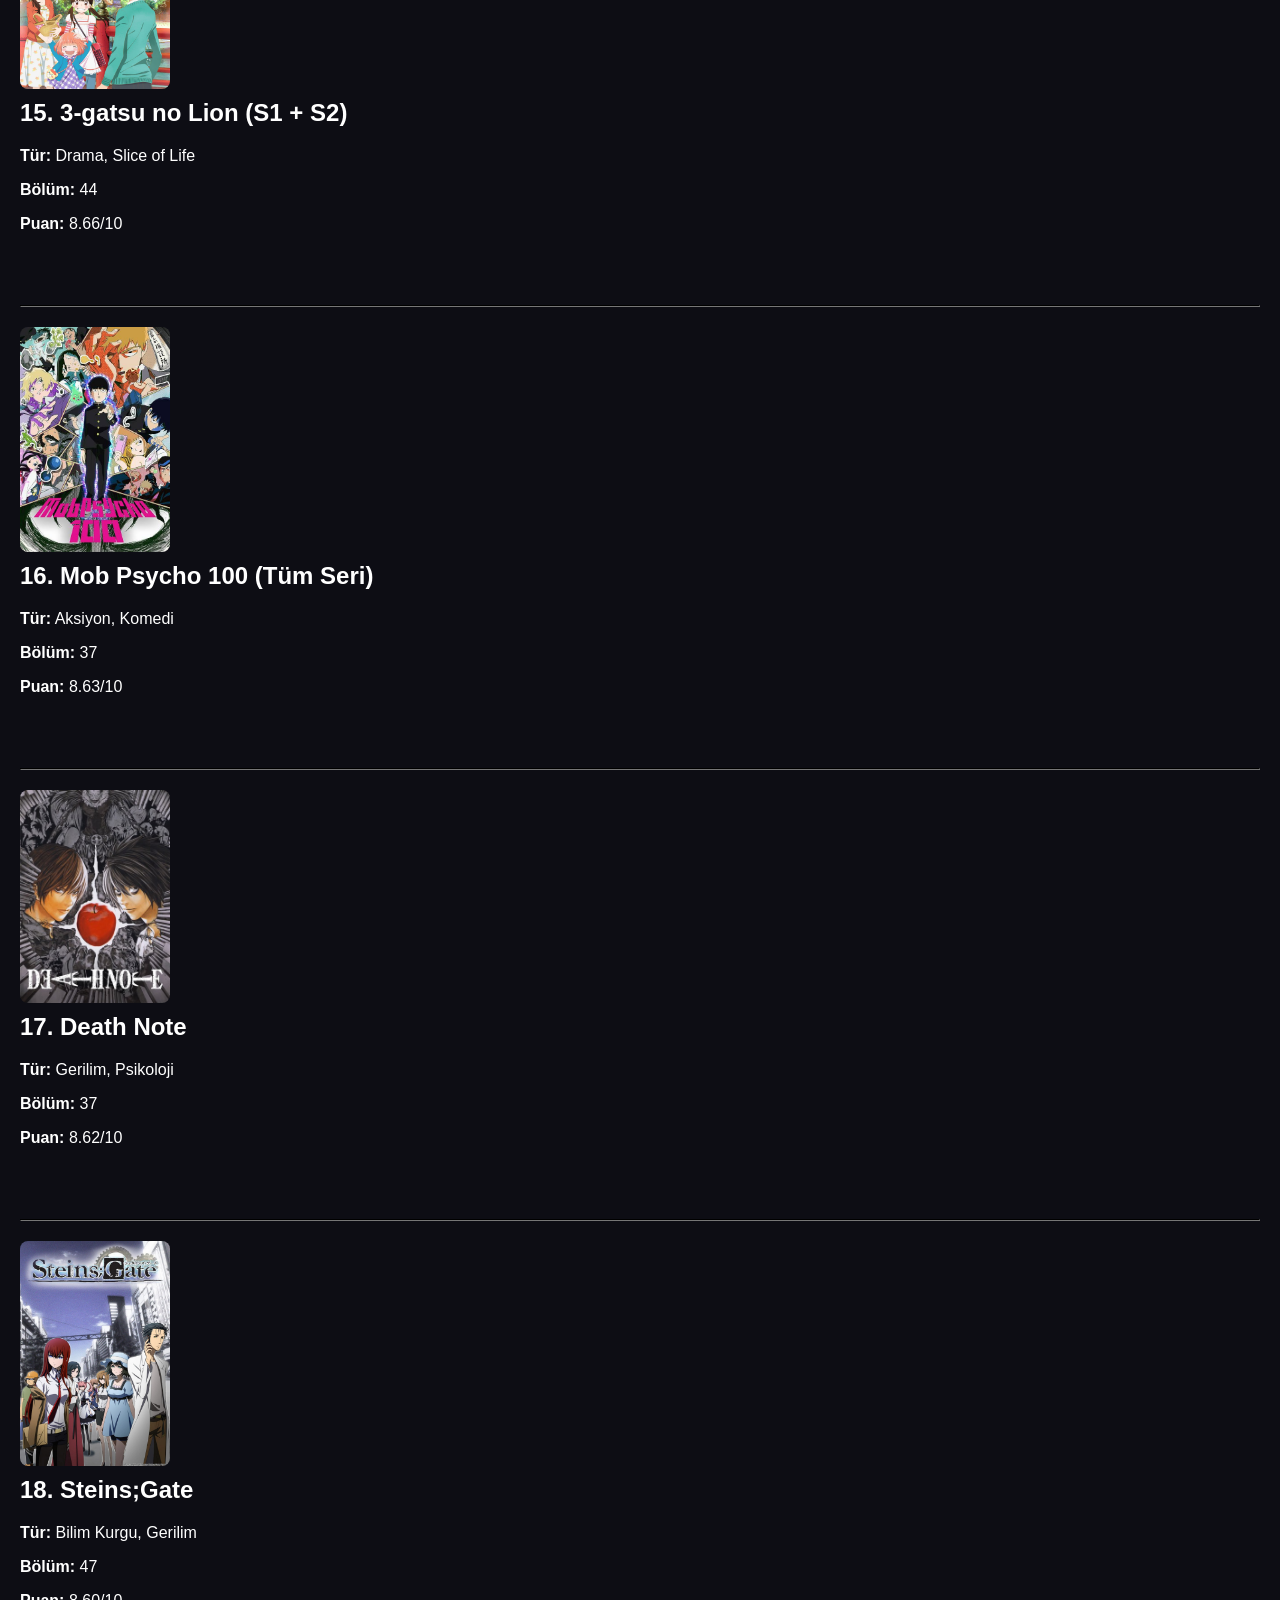
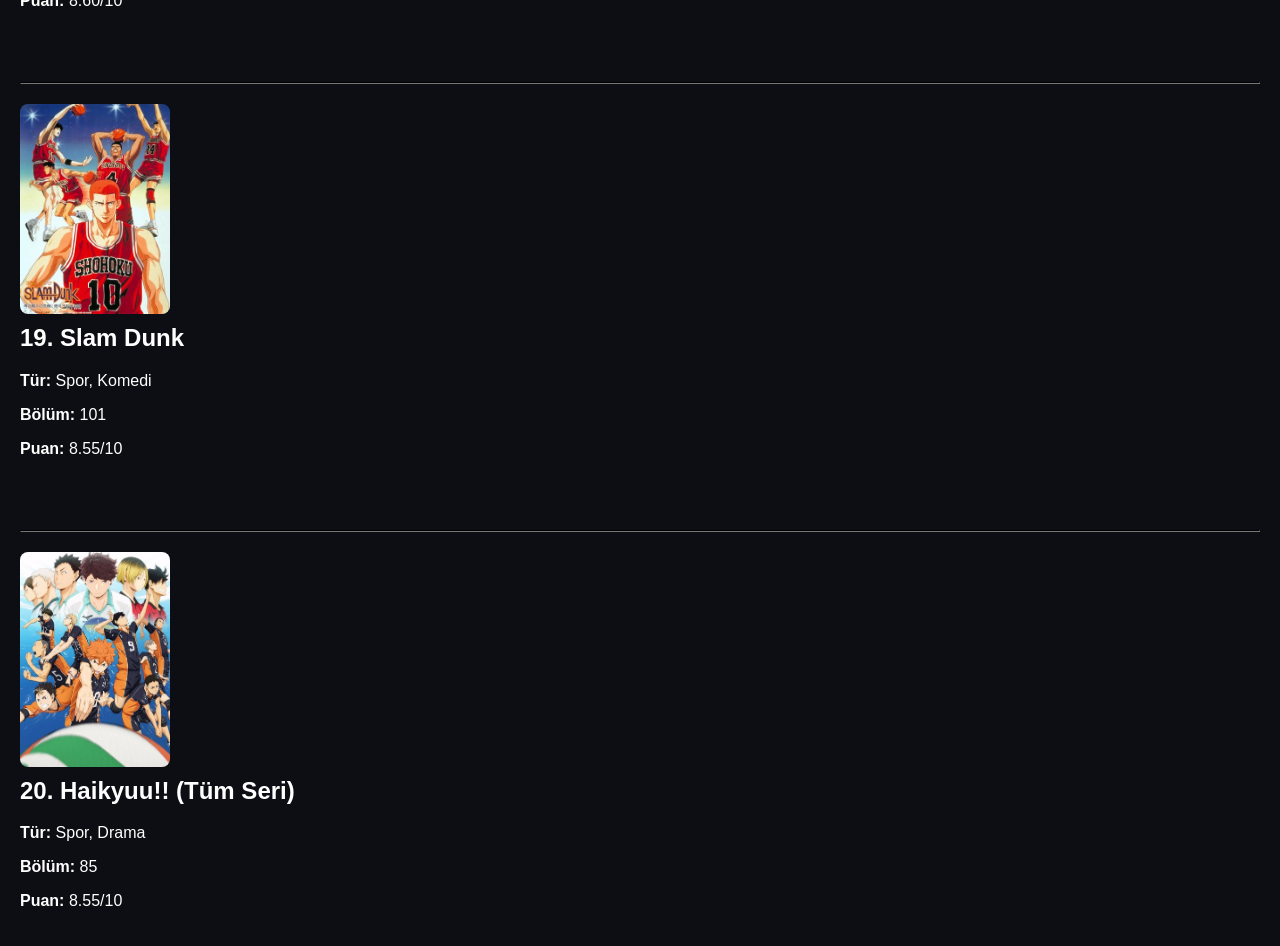
==== commit 71d0d0d9: "Update anime.html" ====
--- a/anime.html
+++ b/anime.html
@@ -116,7 +116,7 @@
     <p><strong>Puan:</strong> 8.69/10</p>
 
     <br><br><hr>
-    <img src="img/3gatsu.jpg" width="150" alt="3-gatsu no Lion">
+    <img src="img/lion.jpg" width="150" alt="3-gatsu no Lion">
     <h2>15. 3-gatsu no Lion (S1 + S2)</h2>
     <p><strong>Tür:</strong> Drama, Slice of Life</p>
     <p><strong>Bölüm:</strong> 44</p>
@@ -162,4 +162,4 @@
  
  
 </body>
-</html>+</html>
--- a/style.css
+++ b/style.css
@@ -0,0 +1,33 @@
+
+body {
+    background-color: #0d0d14;
+    color: white;
+    font-family: Arial, sans-serif;
+    margin: 0;
+    padding: 20px;
+}
+
+button {
+    padding: 10px 20px;
+    border: none;
+    border-radius: 5px;
+    cursor: pointer;
+    font-size: 16px;
+}
+
+img {
+    width: 150px;
+    border-radius: 8px;
+    display: block;
+    margin-bottom: 10px;
+}
+
+h2 {
+    color: white;
+    margin-top: 10px;
+}
+
+hr {
+    border-color: #222;
+    margin: 20px 0;
+}
